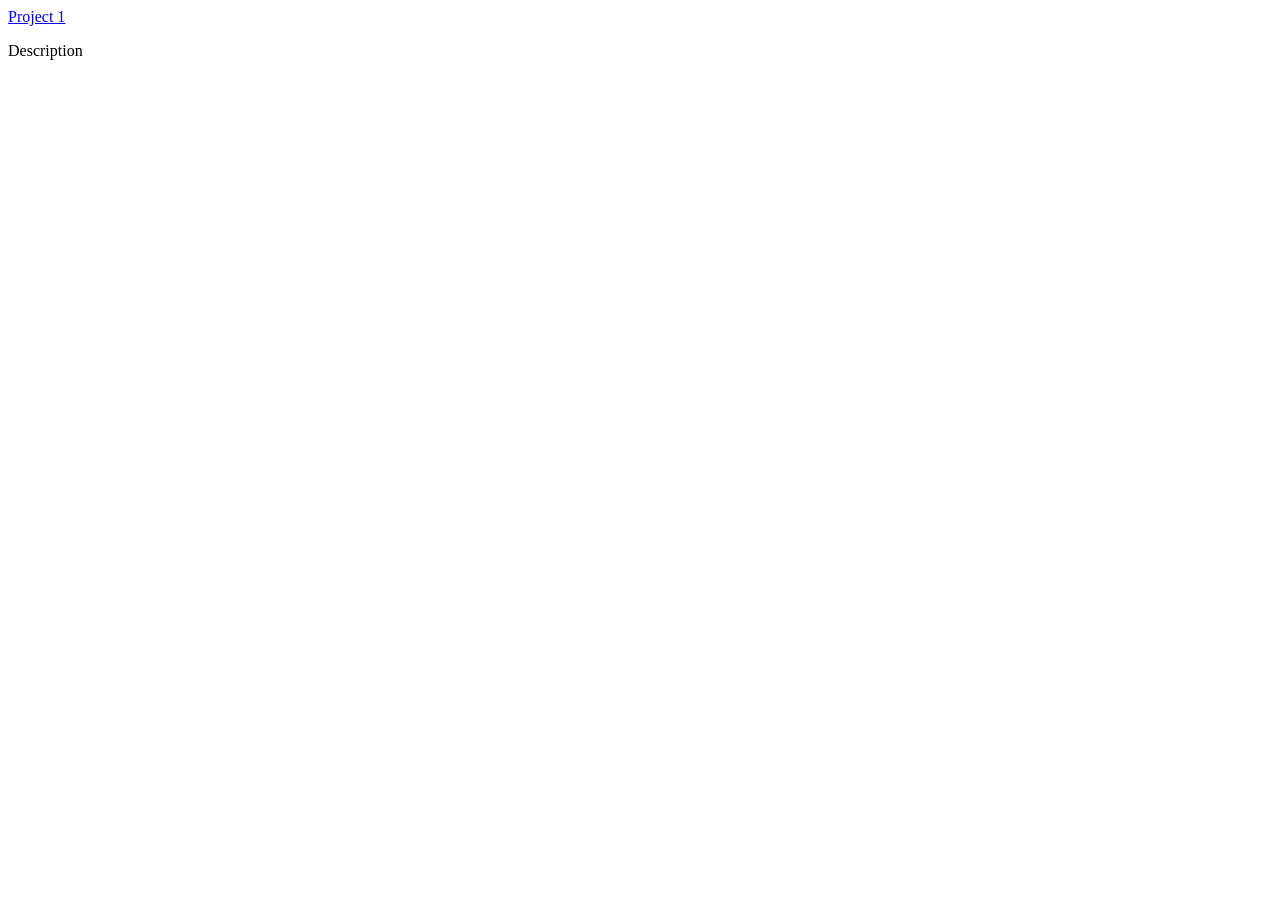
==== Portfolio.html @ 1d422af5 "Created files for site" ====
<!DOCTYPE html>
<html lang="en">
  <head>
    <meta charset="utf-8" />
    <meta name="viewport" content="width=device-width, initial-scale=1" />
    <link rel="stylesheet" href="Portfolio.css">
   
    <title>David Annex Portfolio</title>
  </head>
  <body>
    <div>
        <a href="#Proj1">Project 1<a>
    </div>

    <div id="Proj1">
        <p>Description</p>
        </div>
</html>
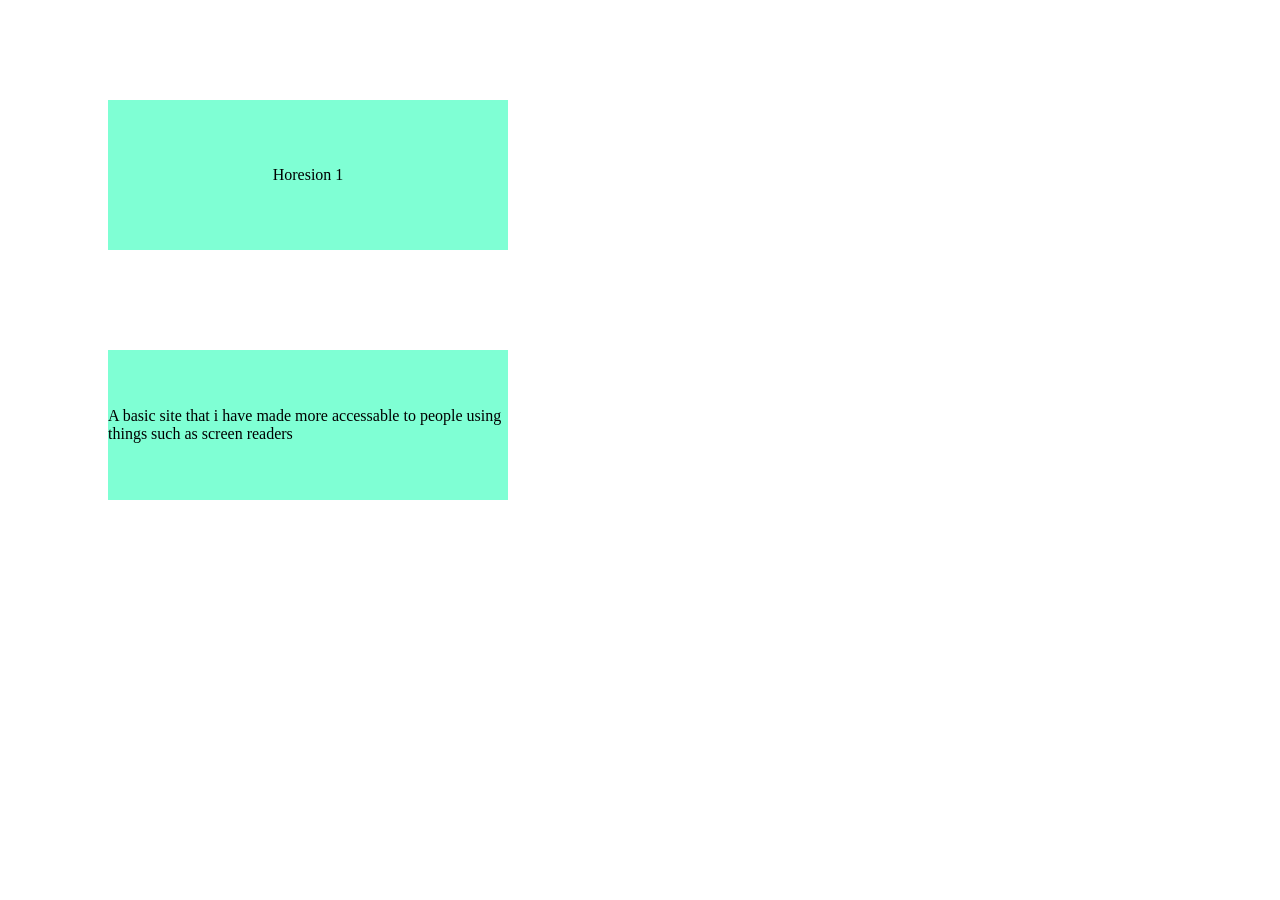
==== commit 2b649731: "Publishing" ====
--- a/Portfolio.html
+++ b/Portfolio.html
@@ -9,10 +9,10 @@
   </head>
   <body>
     <div>
-        <a href="#Proj1">Project 1<a>
+        <a href="#Proj1">Horesion 1<a>
     </div>
+    <a href="https://davidmannex.github.io/Horiseon/"><div id="Proj1">
 
-    <div id="Proj1">
-        <p>Description</p>
-        </div>
+        <p>A basic site that i have made more accessable to people using things such as screen readers</p>
+        </div></a>
 </html>
--- a/Portfolio.css
+++ b/Portfolio.css
@@ -0,0 +1,15 @@
+div{
+    margin: 100px;
+    background-color: aquamarine;
+    width: 400px;
+    height: 150px; 
+    display: flex;
+    justify-content: center;
+    align-items: center;
+    border: 3px;
+    border-color: black;
+}
+a{
+    text-decoration: none;
+    color: black;
+}
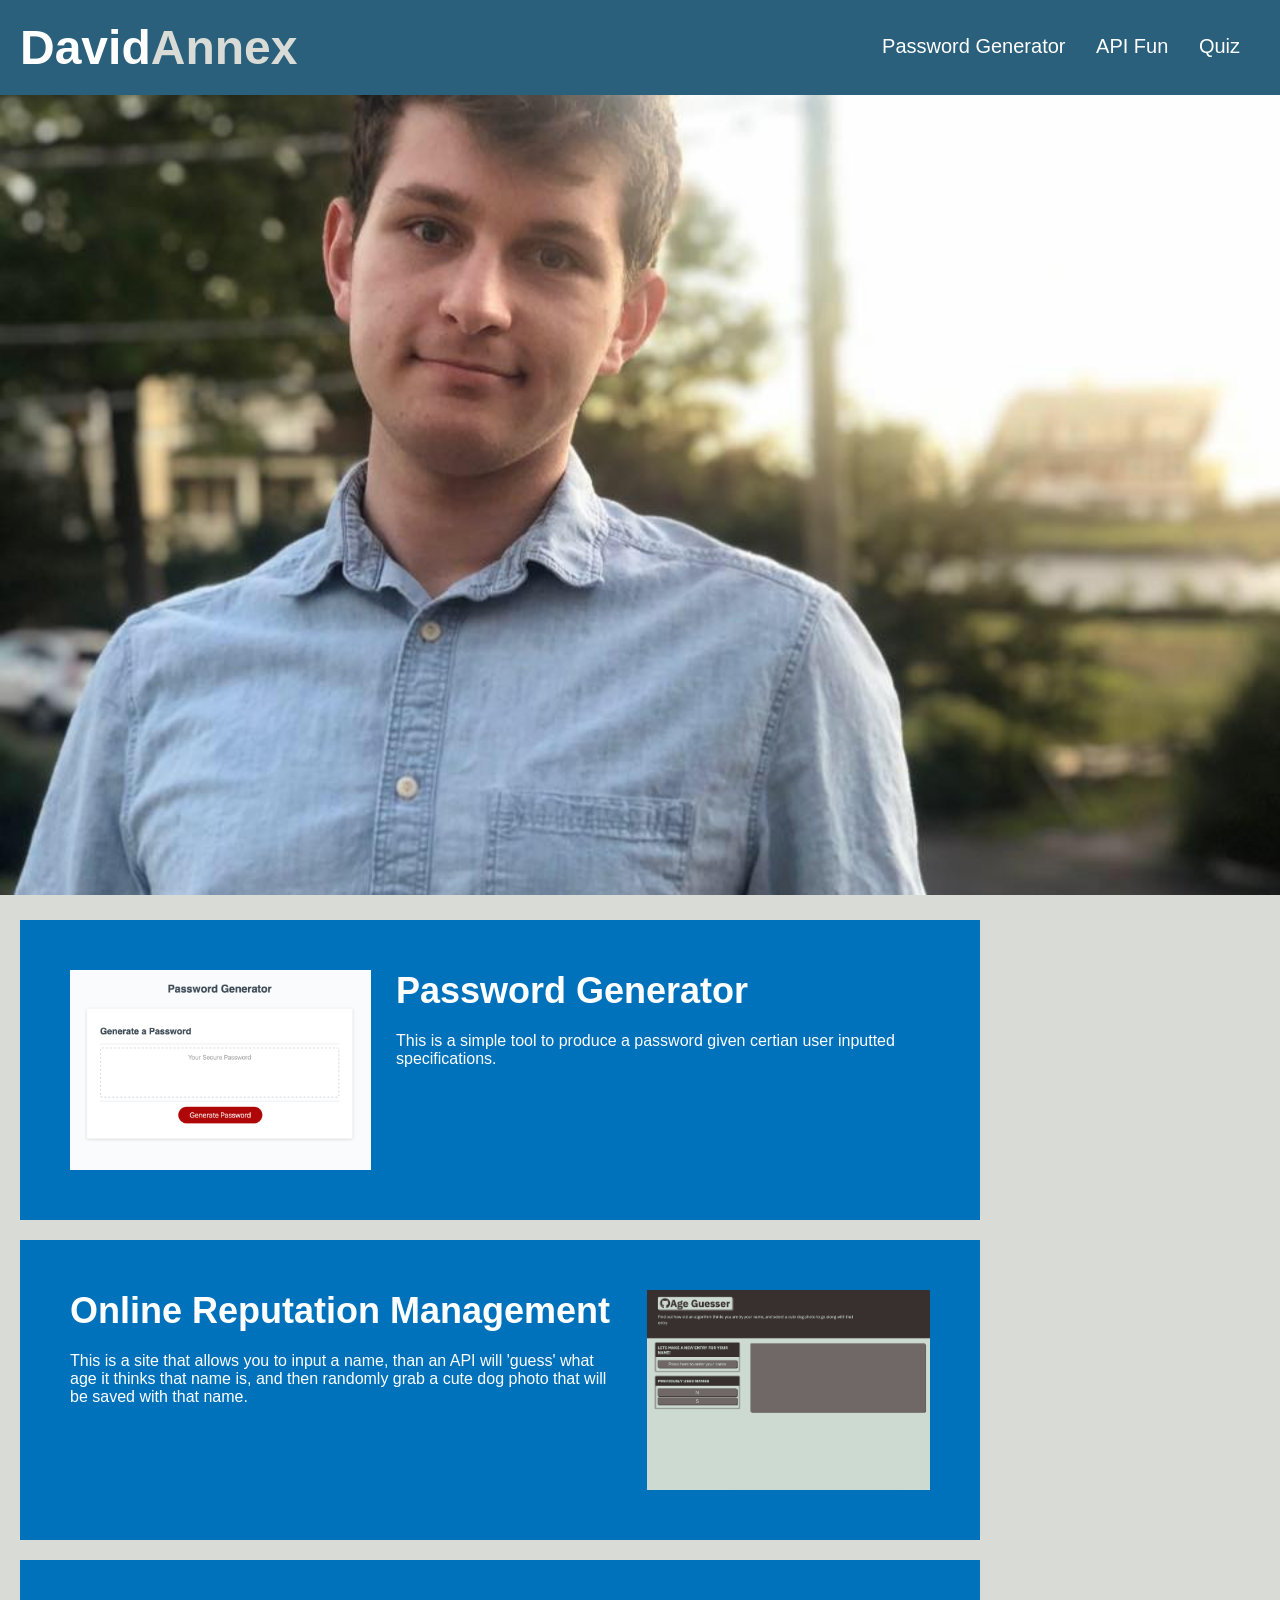
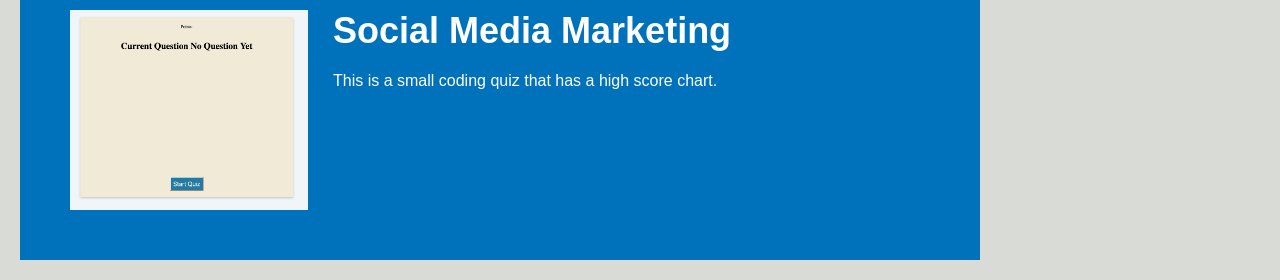
==== commit e3712048: "Add files via upload" ====
--- a/Portfolio.html
+++ b/Portfolio.html
@@ -1,18 +1,56 @@
 <!DOCTYPE html>
-<html lang="en">
-  <head>
-    <meta charset="utf-8" />
-    <meta name="viewport" content="width=device-width, initial-scale=1" />
+<html lang="en-us">
+
+<head>
+    <meta charset="UTF-8" />
     <link rel="stylesheet" href="Portfolio.css">
-   
-    <title>David Annex Portfolio</title>
-  </head>
-  <body>
-    <div>
-        <a href="#Proj1">Horesion 1<a>
+    <title>Annex Homepage</title>
+</head>
+
+<body>
+    <div class="header">
+        <h1>David<span class="seo">Annex</span></h1>
+        <div>
+            <ul>
+                <li>
+                    <a href="#Password_Generator" >Password Generator</a>
+                </li>
+                <li>
+                    <a href="#Age_Guesser">API Fun </a>
+                </li>
+                <li>
+                    <a href="#Quiz">Quiz</a>
+                </li>
+            </ul>
+        </div>
     </div>
-    <a href="https://davidmannex.github.io/Horiseon/"><div id="Proj1">
+    <div class="hero"></div>
+    <div class="content">
+        <div class="Password_Generator" id="Password_Generator">
+            <a href="https://davidmannex.github.io/PasswordGenerator/"><img src="./Images/PasswordGenerator.png" 
+            alt="Photo of the password generator page" class="float-left" /></a>
+            <h2>Password Generator</h2>
+            <p>
+                This is a simple tool to produce a password given certian user inputted specifications.
+            </p>
+        </div>
+        <div id="Age_Guesser" class="Age_Guesser">
+            <a href="https://davidmannex.github.io/FunWithNumbers/"><img src="./Images/Proj1.png" alt="Photo of the age guesser site" 
+            class="float-right" /></a>
+            <h2>Online Reputation Management</h2>
+            <p>
+                This is a site that allows you to input a name, than an API will 'guess' what age it thinks that name is, and then randomly grab a cute dog photo that will be saved with that name.
+            </p>
+        </div>
+        <div id="Quiz" class="Quiz">
+            <a href="https://davidmannex.github.io/Quiz/"><img src="./Images/Quiz.png" alt="A photo of the Quiz site"class="float-left" /> </a>
+            <h2>Social Media Marketing</h2>
+            <p>
+                This is a small coding quiz that has a high score chart.
+            </p>
+        </div>
+    </div>
+    
+</body>
 
-        <p>A basic site that i have made more accessable to people using things such as screen readers</p>
-        </div></a>
 </html>
--- a/Portfolio.css
+++ b/Portfolio.css
@@ -1,15 +1,134 @@
-div{
-    margin: 100px;
-    background-color: aquamarine;
-    width: 400px;
-    height: 150px; 
-    display: flex;
-    justify-content: center;
-    align-items: center;
-    border: 3px;
-    border-color: black;
+* {
+    box-sizing: border-box;
+    padding: 0;
+    margin: 0;
 }
-a{
+
+body {
+    background-color: #d9dcd6;
+}
+/* Creates the headder */ 
+.header {
+    padding: 20px;
+    font-family: 'Trebuchet MS', 'Lucida Sans Unicode', 'Lucida Grande', 'Lucida Sans', Arial, sans-serif;
+    background-color: #2a607c;
+    color: #ffffff;
+}
+
+.header h1 {
+    display: inline-block;
+    font-size: 48px;
+}
+
+.header h1 .seo {
+    color: #d9dcd6;
+}
+
+.header div {
+    padding-top: 15px;
+    margin-right: 20px;
+    float: right;
+    font-family: 'Gill Sans', 'Gill Sans MT', Calibri, 'Trebuchet MS', sans-serif;
+    font-size: 20px;
+}
+
+.header div ul {
+    list-style-type: none;
+}
+
+.header div ul li {
+    display: inline-block;
+    margin-left: 25px;
+}
+/* alters all of the links to be a certain color and not contain the default decoration */
+a {
+    color: #ffffff;
     text-decoration: none;
-    color: black;
-}+}
+/* sets the font size for every p section on the page */
+p {
+    font-size: 16px;
+}
+
+.hero {
+    /* creates the banner with an image between the top of the page and the actual content */
+    height: 800px;
+    width: 100%;
+    margin-bottom: 25px;
+    background-image: url("Images/SelfPhoto.jpg");
+    background-size: cover;
+    background-position: center;
+}
+
+.float-left {
+    float: left;
+    margin-right: 25px;
+}
+
+.float-right {
+    float: right;
+    margin-left: 25px;
+}
+
+.content {
+    /* creates the section on the bottom left that contains Search engine optimization, online
+     reputation management and social media marketing */
+    width: 75%;
+    display: inline-block;
+    margin-left: 20px;
+}
+/* the follwoing 3 styles allters all the subsections of content to have a consistent style between them*/
+.content div{
+    margin-bottom: 20px;
+    padding: 50px;
+    height: 300px;
+    font-family: 'Gill Sans', 'Gill Sans MT', Calibri, 'Trebuchet MS', sans-serif;
+    background-color: #0072bb;
+    color: #ffffff;
+}
+.content img{
+    max-height: 200px;
+}
+.content h2{
+    margin-bottom: 20px;
+    font-size: 36px;
+}
+
+    /* Creates the section on the bottom right for the Lead Generation, Brand Awareness and Cost Management sections */
+.benefits {
+    margin-right: 20px;
+    padding: 20px;
+    clear: both;
+    float: right;
+    width: 20%;
+    height: 100%;
+    font-family: 'Gill Sans', 'Gill Sans MT', Calibri, 'Trebuchet MS', sans-serif;
+    background-color: #2589bd;
+}
+/* the following three styles alters all of the sub sections of
+ benefits to have a consistent set of CSS parameters */
+.benefits div {
+  margin-bottom: 32px;
+    color: #ffffff;
+
+}
+.benefits h3{
+    margin-bottom: 10px;
+    text-align: center;
+}
+.benefits img{
+    display: block;
+    margin: 10px auto;
+    max-width: 150px;
+}
+/* creates the footer */
+.footer {
+    padding: 30px;
+    clear: both;
+    font-family: 'Trebuchet MS', 'Lucida Sans Unicode', 'Lucida Grande', 'Lucida Sans', Arial, sans-serif;
+    text-align: center;
+}
+
+.footer h2 {
+    font-size: 20px;
+}
